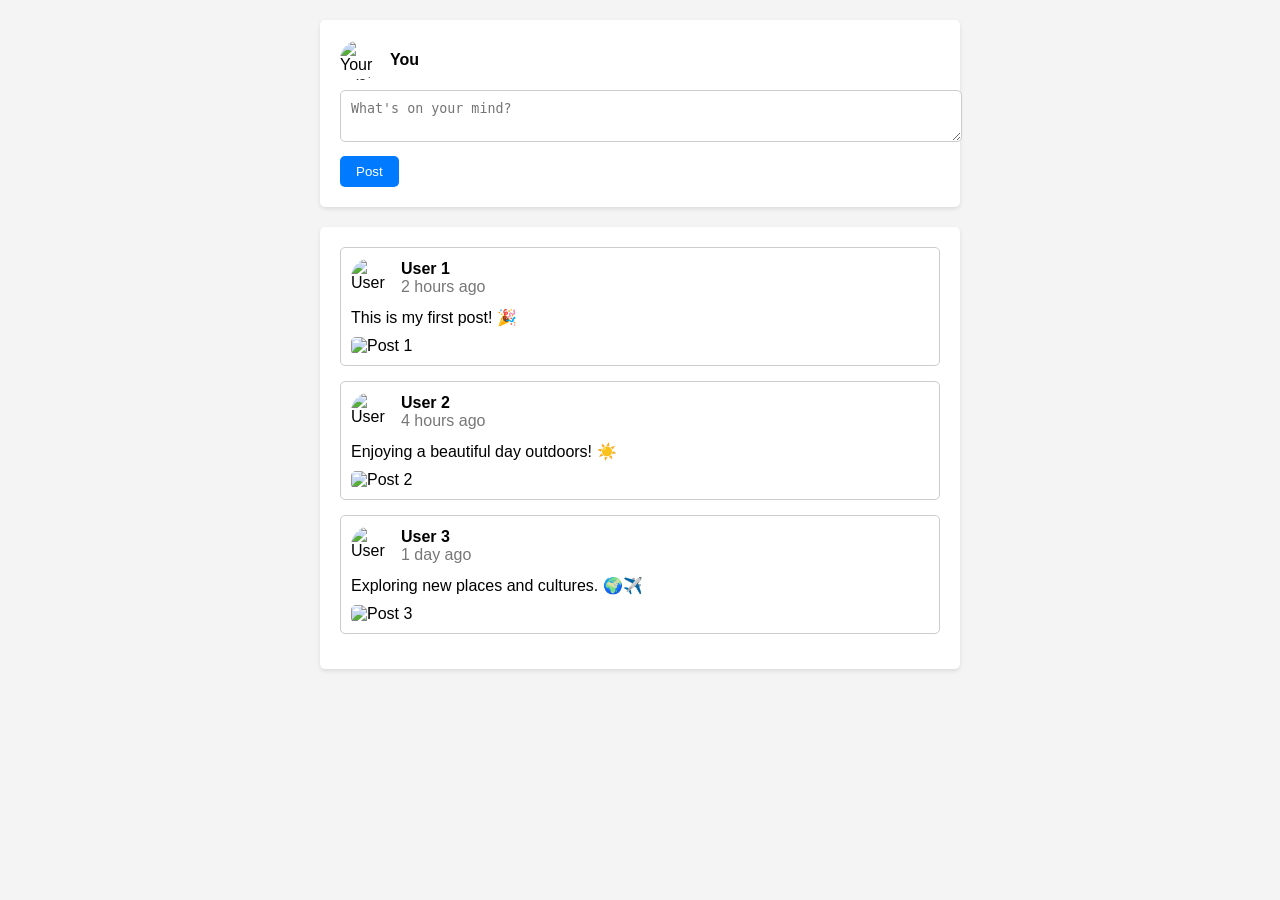
==== react-2/exercise-2-harder/html/exercise.html @ 7460326b "Merge https://github.com/kanin-kearpimy/jsd5" ====
<!DOCTYPE html>
<html lang="en">
  <head>
    <meta charset="UTF-8" />
    <meta name="viewport" content="width=device-width, initial-scale=1.0" />
    <style>
      body {
        font-family: Arial, sans-serif;
        background-color: #f4f4f4;
        margin: 0;
        padding: 0;
      }

      .feed {
        max-width: 600px;
        margin: 20px auto;
        background-color: #fff;
        box-shadow: 0px 2px 4px rgba(0, 0, 0, 0.1);
        border-radius: 5px;
        padding: 20px;
      }

      .post {
        border: 1px solid #ccc;
        border-radius: 5px;
        padding: 10px;
        margin-bottom: 15px;
      }

      .post-header {
        display: flex;
        align-items: center;
        margin-bottom: 10px;
      }

      .post-avatar {
        width: 40px;
        height: 40px;
        border-radius: 50%;
        margin-right: 10px;
      }

      .post-author {
        font-weight: bold;
      }

      .post-time {
        color: #777;
      }

      .post-content {
        margin-top: 5px;
      }

      .post-image {
        max-width: 100%;
        border-radius: 5px;
        margin-top: 10px;
      }

      body {
        font-family: Arial, sans-serif;
        background-color: #f4f4f4;
        margin: 0;
        padding: 0;
      }

      .post-container {
        max-width: 600px;
        margin: 20px auto;
        background-color: #fff;
        box-shadow: 0px 2px 4px rgba(0, 0, 0, 0.1);
        border-radius: 5px;
        padding: 20px;
      }

      .post-header {
        display: flex;
        align-items: center;
        margin-bottom: 10px;
      }

      .post-avatar {
        width: 40px;
        height: 40px;
        border-radius: 50%;
        margin-right: 10px;
      }

      .post-author {
        font-weight: bold;
      }

      .post-content {
        margin-top: 10px;
      }

      .post-input {
        width: 100%;
        padding: 10px;
        border: 1px solid #ccc;
        border-radius: 5px;
        resize: vertical;
        outline: none;
      }

      .post-actions {
        margin-top: 10px;
        display: flex;
        justify-content: space-between;
        align-items: center;
      }

      .post-button {
        background-color: #007bff;
        color: #fff;
        padding: 8px 16px;
        border: none;
        border-radius: 5px;
        cursor: pointer;
      }

      .post-button:hover {
        background-color: #0056b3;
      }
    </style>
    <title>Facebook-like Feed</title>
  </head>
  <body>
    <div class="post-container">
      <div class="post-header">
        <img class="post-avatar" src="avatar.jpg" alt="Your Avatar" />
        <div class="post-author">You</div>
      </div>
      <div class="post-content">
        <textarea
          class="post-input"
          placeholder="What's on your mind?"
        ></textarea>
      </div>
      <div class="post-actions">
        <button class="post-button">Post</button>
      </div>
    </div>

    <div class="feed">
      <div class="post">
        <div class="post-header">
          <img
            class="post-avatar"
            src="https://cdn.pixabay.com/photo/2017/09/01/00/15/png-2702691_640.png"
            alt="User 1"
          />
          <div>
            <div class="post-author">User 1</div>
            <div class="post-time">2 hours ago</div>
          </div>
        </div>
        <div class="post-content">This is my first post! 🎉</div>
        <img
          class="post-image"
          src="https://upload.wikimedia.org/wikipedia/commons/4/47/PNG_transparency_demonstration_1.png"
          alt="Post 1"
        />
      </div>

      <div class="post">
        <div class="post-header">
          <img
            class="post-avatar"
            src="https://images.rawpixel.com/image_png_social_square/czNmcy1wcml2YXRlL3Jhd3BpeGVsX2ltYWdlcy93ZWJzaXRlX2NvbnRlbnQvcm00NTYtMDA3YS5wbmc.png"
            alt="User 2"
          />
          <div>
            <div class="post-author">User 2</div>
            <div class="post-time">4 hours ago</div>
          </div>
        </div>
        <div class="post-content">Enjoying a beautiful day outdoors! ☀️</div>
        <img
          class="post-image"
          src="https://images.rawpixel.com/image_png_social_square/czNmcy1wcml2YXRlL3Jhd3BpeGVsX2ltYWdlcy93ZWJzaXRlX2NvbnRlbnQvcm00NTYtMDA3YS5wbmc.png"
          alt="Post 2"
        />
      </div>

      <div class="post">
        <div class="post-header">
          <img
            class="post-avatar"
            src="https://images.rawpixel.com/image_png_social_square/czNmcy1wcml2YXRlL3Jhd3BpeGVsX2ltYWdlcy93ZWJzaXRlX2NvbnRlbnQvcm00NTYtMDA3YS5wbmc.png"
            alt="User 3"
          />
          <div>
            <div class="post-author">User 3</div>
            <div class="post-time">1 day ago</div>
          </div>
        </div>
        <div class="post-content">Exploring new places and cultures. 🌍✈️</div>
        <img
          class="post-image"
          src="https://images.rawpixel.com/image_png_social_square/czNmcy1wcml2YXRlL3Jhd3BpeGVsX2ltYWdlcy93ZWJzaXRlX2NvbnRlbnQvcm00NTYtMDA3YS5wbmc.png"
          alt="Post 3"
        />
      </div>
    </div>
  </body>
</html>
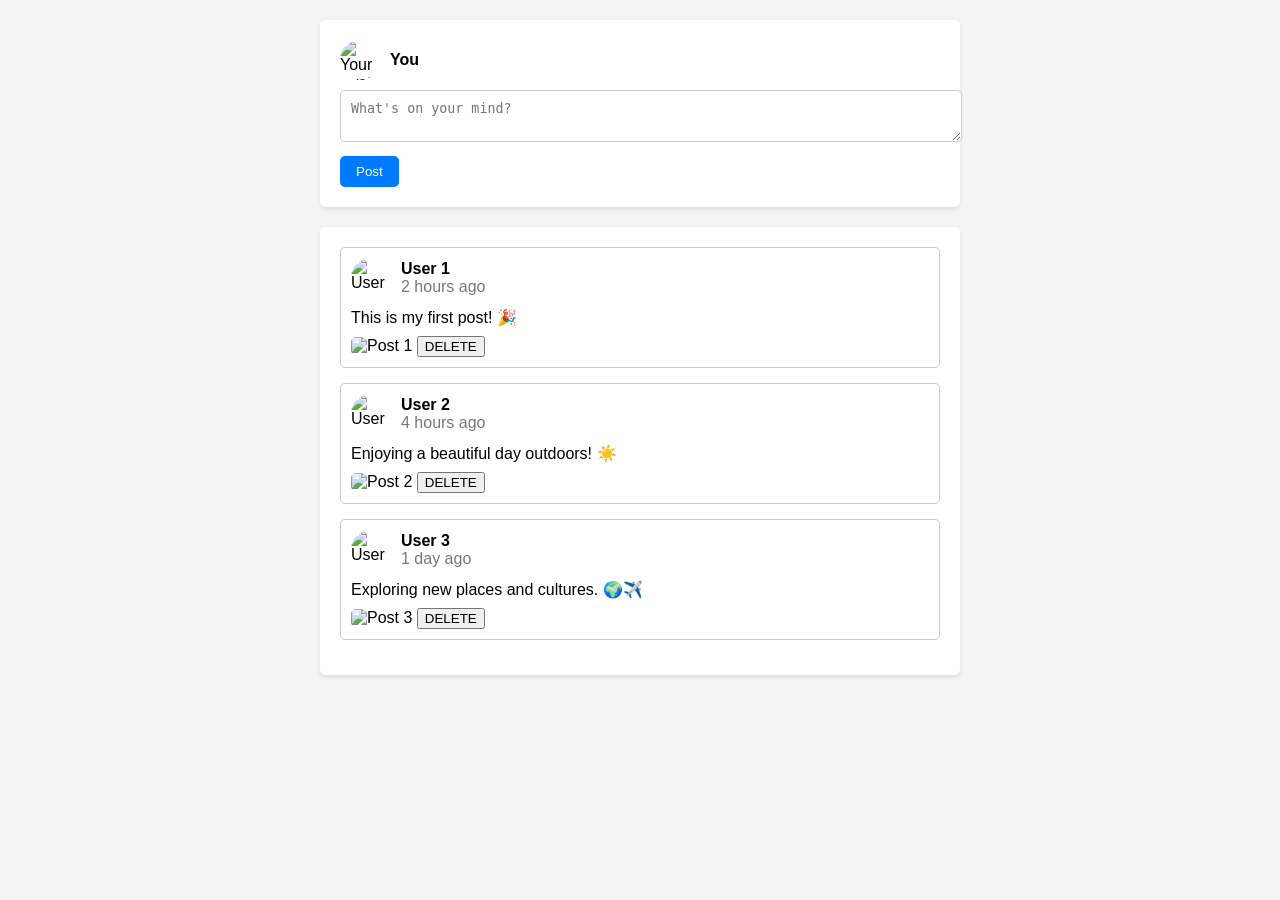
==== commit 336b5769: "Merge https://github.com/kanin-kearpimy/jsd5" ====
--- a/react-2/exercise-2-harder/html/exercise.html
+++ b/react-2/exercise-2-harder/html/exercise.html
@@ -162,6 +162,7 @@
           src="https://upload.wikimedia.org/wikipedia/commons/4/47/PNG_transparency_demonstration_1.png"
           alt="Post 1"
         />
+        <button>DELETE</button>
       </div>
 
       <div class="post">
@@ -182,6 +183,7 @@
           src="https://images.rawpixel.com/image_png_social_square/czNmcy1wcml2YXRlL3Jhd3BpeGVsX2ltYWdlcy93ZWJzaXRlX2NvbnRlbnQvcm00NTYtMDA3YS5wbmc.png"
           alt="Post 2"
         />
+        <button>DELETE</button>
       </div>
 
       <div class="post">
@@ -202,6 +204,7 @@
           src="https://images.rawpixel.com/image_png_social_square/czNmcy1wcml2YXRlL3Jhd3BpeGVsX2ltYWdlcy93ZWJzaXRlX2NvbnRlbnQvcm00NTYtMDA3YS5wbmc.png"
           alt="Post 3"
         />
+        <button>DELETE</button>
       </div>
     </div>
   </body>
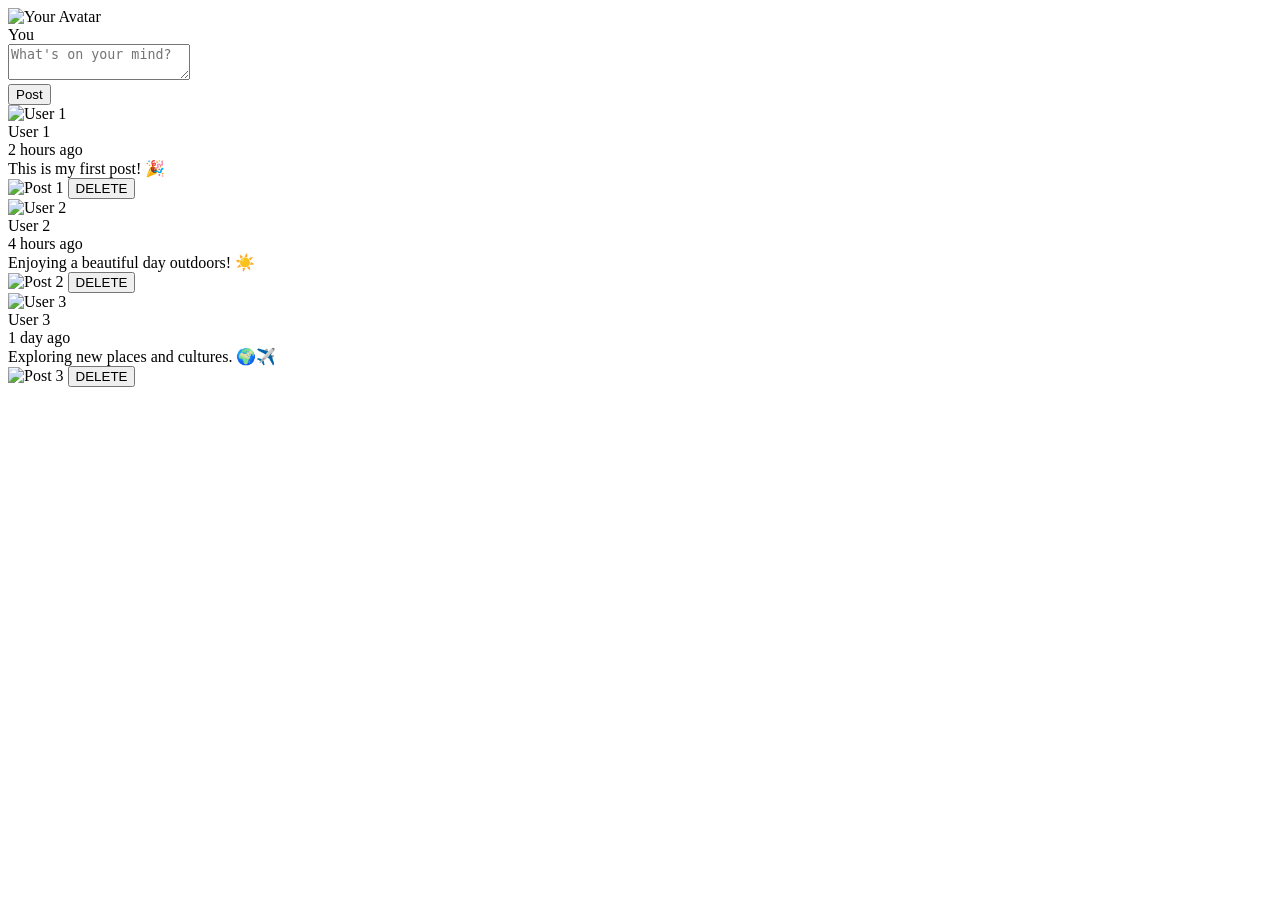
==== commit 0be6a912: "jsd-4" ====
--- a/react-2/exercise-2-harder/html/exercise.html
+++ b/react-2/exercise-2-harder/html/exercise.html
@@ -3,129 +3,9 @@
   <head>
     <meta charset="UTF-8" />
     <meta name="viewport" content="width=device-width, initial-scale=1.0" />
-    <style>
-      body {
-        font-family: Arial, sans-serif;
-        background-color: #f4f4f4;
-        margin: 0;
-        padding: 0;
-      }
-
-      .feed {
-        max-width: 600px;
-        margin: 20px auto;
-        background-color: #fff;
-        box-shadow: 0px 2px 4px rgba(0, 0, 0, 0.1);
-        border-radius: 5px;
-        padding: 20px;
-      }
-
-      .post {
-        border: 1px solid #ccc;
-        border-radius: 5px;
-        padding: 10px;
-        margin-bottom: 15px;
-      }
-
-      .post-header {
-        display: flex;
-        align-items: center;
-        margin-bottom: 10px;
-      }
-
-      .post-avatar {
-        width: 40px;
-        height: 40px;
-        border-radius: 50%;
-        margin-right: 10px;
-      }
-
-      .post-author {
-        font-weight: bold;
-      }
-
-      .post-time {
-        color: #777;
-      }
-
-      .post-content {
-        margin-top: 5px;
-      }
-
-      .post-image {
-        max-width: 100%;
-        border-radius: 5px;
-        margin-top: 10px;
-      }
-
-      body {
-        font-family: Arial, sans-serif;
-        background-color: #f4f4f4;
-        margin: 0;
-        padding: 0;
-      }
-
-      .post-container {
-        max-width: 600px;
-        margin: 20px auto;
-        background-color: #fff;
-        box-shadow: 0px 2px 4px rgba(0, 0, 0, 0.1);
-        border-radius: 5px;
-        padding: 20px;
-      }
-
-      .post-header {
-        display: flex;
-        align-items: center;
-        margin-bottom: 10px;
-      }
-
-      .post-avatar {
-        width: 40px;
-        height: 40px;
-        border-radius: 50%;
-        margin-right: 10px;
-      }
-
-      .post-author {
-        font-weight: bold;
-      }
-
-      .post-content {
-        margin-top: 10px;
-      }
-
-      .post-input {
-        width: 100%;
-        padding: 10px;
-        border: 1px solid #ccc;
-        border-radius: 5px;
-        resize: vertical;
-        outline: none;
-      }
-
-      .post-actions {
-        margin-top: 10px;
-        display: flex;
-        justify-content: space-between;
-        align-items: center;
-      }
-
-      .post-button {
-        background-color: #007bff;
-        color: #fff;
-        padding: 8px 16px;
-        border: none;
-        border-radius: 5px;
-        cursor: pointer;
-      }
-
-      .post-button:hover {
-        background-color: #0056b3;
-      }
-    </style>
     <title>Facebook-like Feed</title>
   </head>
+  
   <body>
     <div class="post-container">
       <div class="post-header">
